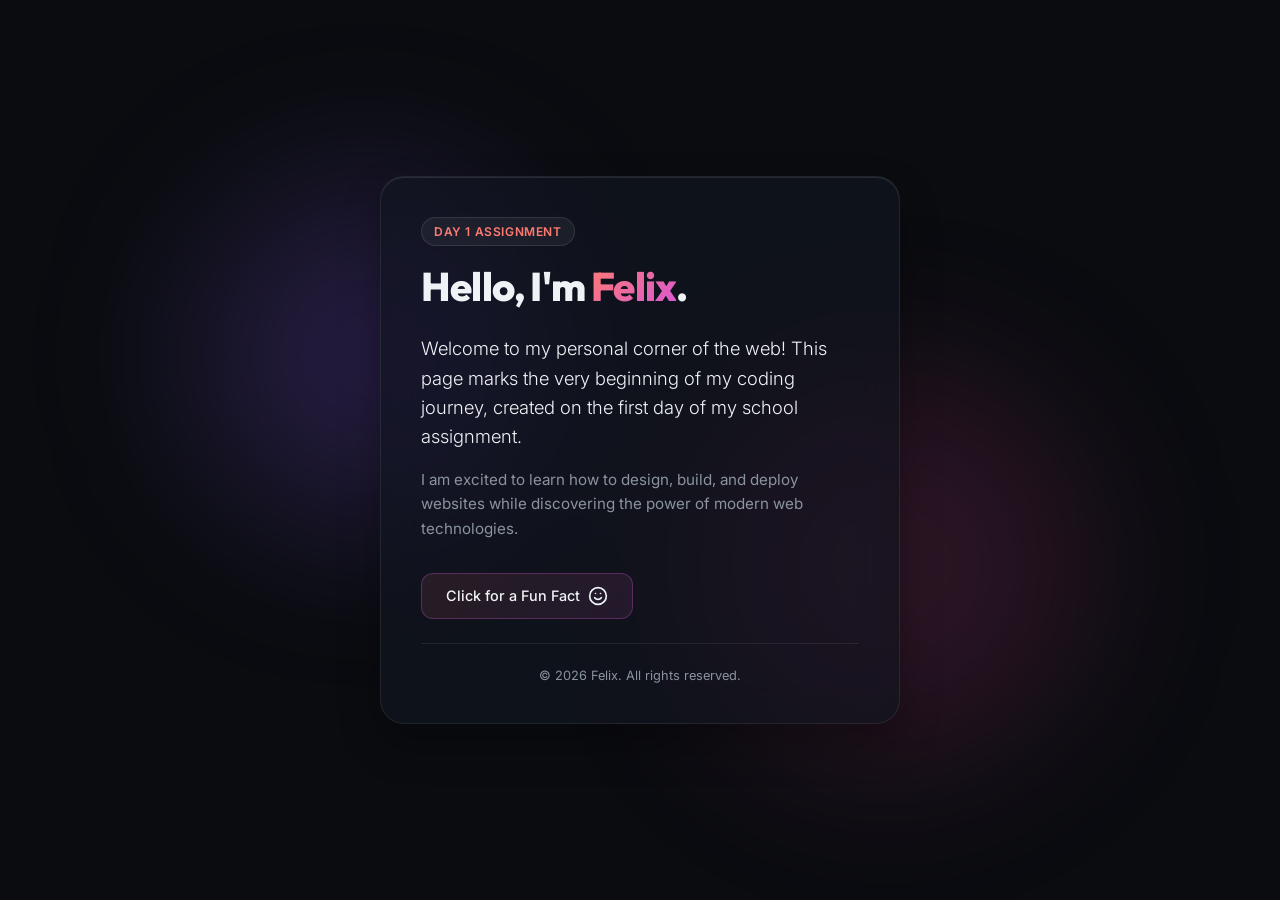
==== index.html @ c04a14b4 "Initial commit: Hello, I'm Felix website" ====
<!DOCTYPE html>
<html lang="en">
<head>
    <meta charset="UTF-8">
    <meta name="viewport" content="width=device-width, initial-scale=1.0">
    <title>Hello | Felix</title>
    <!-- Google Fonts -->
    <link rel="preconnect" href="https://fonts.googleapis.com">
    <link rel="preconnect" href="https://fonts.gstatic.com" crossorigin>
    <link href="https://fonts.googleapis.com/css2?family=Inter:wght@300;400;500;600&family=Outfit:wght@400;600;800&display=swap" rel="stylesheet">
    <link rel="stylesheet" href="index.css">
</head>
<body>
    <div class="background-animation">
        <div class="circle circle-1"></div>
        <div class="circle circle-2"></div>
    </div>
    
    <main class="container">
        <div class="card">
            <header class="card-header">
                <span class="badge">Day 1 Assignment</span>
                <h1 class="title">Hello, I'm <span class="gradient-text">Felix</span>.</h1>
            </header>
            
            <section class="card-body">
                <p class="intro-text">
                    Welcome to my personal corner of the web! This page marks the very beginning of my coding journey, created on the first day of my school assignment.
                </p>
                <p class="sub-text">
                    I am excited to learn how to design, build, and deploy websites while discovering the power of modern web technologies.
                </p>
            </section>
            
            <footer class="card-footer">
                <div class="interactive-area">
                    <button id="interactive-btn" class="btn">
                        <span>Click for a Fun Fact</span>
                        <svg xmlns="http://www.w3.org/2000/svg" width="20" height="20" viewBox="0 0 24 24" fill="none" stroke="currentColor" stroke-width="2" stroke-linecap="round" stroke-linejoin="round" class="feather feather-smile"><circle cx="12" cy="12" r="10"></circle><path d="M8 14s1.5 2 4 2 4-2 4-2"></path><line x1="9" y1="9" x2="9.01" y2="9"></line><line x1="15" y1="9" x2="15.01" y2="9"></line></svg>
                    </button>
                    <p id="fun-fact" class="fun-fact-text hidden">
                        💡 Fun Fact: This page was built using semantic HTML5, custom CSS gradients, and responsive glassmorphism styles!
                    </p>
                </div>
                
                <div class="divider"></div>
                <p class="copyright">&copy; 2026 Felix. All rights reserved.</p>
            </footer>
        </div>
    </main>

    <script>
        document.addEventListener('DOMContentLoaded', () => {
            const btn = document.getElementById('interactive-btn');
            const fact = document.getElementById('fun-fact');
            
            btn.addEventListener('click', () => {
                fact.classList.toggle('hidden');
                if (!fact.classList.contains('hidden')) {
                    fact.style.animation = 'fadeInUp 0.6s cubic-bezier(0.16, 1, 0.3, 1) forwards';
                    btn.querySelector('span').textContent = 'Hide Fun Fact';
                } else {
                    btn.querySelector('span').textContent = 'Click for a Fun Fact';
                }
            });
        });
    </script>
</body>
</html>
---- index.css ----
/* Design System Variables */
:root {
    --bg-dark: #0a0c10;
    --card-bg: rgba(18, 22, 30, 0.7);
    --card-border: rgba(255, 255, 255, 0.08);
    --text-primary: #f0f3f6;
    --text-secondary: #8b949e;
    
    /* Harmonious gradients & branding colors */
    --accent-start: #ff7b72;
    --accent-end: #d857d4;
    --glow-1: rgba(139, 92, 246, 0.2);
    --glow-2: rgba(236, 72, 153, 0.15);
    
    --font-heading: 'Outfit', sans-serif;
    --font-body: 'Inter', sans-serif;
}

/* Reset & Base Styles */
* {
    margin: 0;
    padding: 0;
    box-sizing: border-box;
}

body {
    background-color: var(--bg-dark);
    color: var(--text-primary);
    font-family: var(--font-body);
    min-height: 100vh;
    display: flex;
    justify-content: center;
    align-items: center;
    overflow: hidden;
    padding: 20px;
}

/* Glowing Background Circles */
.background-animation {
    position: fixed;
    top: 0;
    left: 0;
    width: 100%;
    height: 100%;
    z-index: 1;
    overflow: hidden;
    pointer-events: none;
}

.circle {
    position: absolute;
    border-radius: 50%;
    filter: blur(80px);
    mix-blend-mode: screen;
}

.circle-1 {
    width: 350px;
    height: 350px;
    background: var(--glow-1);
    top: 20%;
    left: 15%;
    animation: floatCircle1 20s infinite ease-in-out alternate;
}

.circle-2 {
    width: 400px;
    height: 400px;
    background: var(--glow-2);
    bottom: 15%;
    right: 15%;
    animation: floatCircle2 25s infinite ease-in-out alternate;
}

/* Animations */
@keyframes floatCircle1 {
    0% { transform: translate(0, 0) scale(1); }
    100% { transform: translate(60px, -40px) scale(1.1); }
}

@keyframes floatCircle2 {
    0% { transform: translate(0, 0) scale(1); }
    100% { transform: translate(-80px, 50px) scale(0.9); }
}

@keyframes fadeInUp {
    from {
        opacity: 0;
        transform: translateY(15px);
    }
    to {
        opacity: 1;
        transform: translateY(0);
    }
}

@keyframes glowPulse {
    0% {
        box-shadow: 0 0 0 0 rgba(216, 87, 212, 0.4);
    }
    70% {
        box-shadow: 0 0 0 10px rgba(216, 87, 212, 0);
    }
    100% {
        box-shadow: 0 0 0 0 rgba(216, 87, 212, 0);
    }
}

/* Glassmorphism Card Layout */
.container {
    z-index: 2;
    width: 100%;
    max-width: 520px;
    animation: fadeInUp 1s cubic-bezier(0.16, 1, 0.3, 1);
}

.card {
    background: var(--card-bg);
    backdrop-filter: blur(20px) saturate(160%);
    -webkit-backdrop-filter: blur(20px) saturate(160%);
    border: 1px solid var(--card-border);
    border-radius: 24px;
    padding: 40px;
    box-shadow: 0 20px 40px rgba(0, 0, 0, 0.3),
                inset 0 1px 0 rgba(255, 255, 255, 0.1);
    transition: transform 0.4s cubic-bezier(0.16, 1, 0.3, 1), box-shadow 0.4s cubic-bezier(0.16, 1, 0.3, 1);
}

.card:hover {
    transform: translateY(-4px);
    box-shadow: 0 25px 50px rgba(0, 0, 0, 0.4),
                inset 0 1px 0 rgba(255, 255, 255, 0.15);
}

/* Card Header */
.card-header {
    margin-bottom: 24px;
}

.badge {
    display: inline-block;
    padding: 6px 12px;
    background: rgba(255, 255, 255, 0.05);
    border: 1px solid rgba(255, 255, 255, 0.1);
    border-radius: 20px;
    font-size: 0.75rem;
    font-weight: 600;
    color: var(--accent-start);
    text-transform: uppercase;
    letter-spacing: 0.05em;
    margin-bottom: 16px;
}

.title {
    font-family: var(--font-heading);
    font-size: 2.5rem;
    font-weight: 800;
    line-height: 1.2;
    letter-spacing: -0.02em;
}

.gradient-text {
    background: linear-gradient(135deg, var(--accent-start), var(--accent-end));
    -webkit-background-clip: text;
    -webkit-text-fill-color: transparent;
    background-clip: text;
}

/* Card Body */
.card-body {
    margin-bottom: 32px;
}

.intro-text {
    font-size: 1.15rem;
    line-height: 1.6;
    color: var(--text-primary);
    margin-bottom: 16px;
    font-weight: 300;
}

.sub-text {
    font-size: 0.95rem;
    line-height: 1.6;
    color: var(--text-secondary);
}

/* Card Footer & Interactive Area */
.card-footer {
    display: flex;
    flex-direction: column;
    gap: 24px;
}

.interactive-area {
    display: flex;
    flex-direction: column;
    align-items: flex-start;
    gap: 16px;
}

.btn {
    display: inline-flex;
    align-items: center;
    gap: 8px;
    background: linear-gradient(135deg, rgba(255,123,114,0.1), rgba(216,87,210,0.1));
    border: 1px solid rgba(216, 87, 212, 0.3);
    color: var(--text-primary);
    padding: 12px 24px;
    border-radius: 12px;
    font-family: var(--font-body);
    font-size: 0.9rem;
    font-weight: 500;
    cursor: pointer;
    transition: all 0.3s cubic-bezier(0.16, 1, 0.3, 1);
    position: relative;
    overflow: hidden;
}

.btn:hover {
    background: linear-gradient(135deg, var(--accent-start), var(--accent-end));
    border-color: transparent;
    transform: scale(1.02);
    box-shadow: 0 4px 15px rgba(216, 87, 212, 0.3);
}

.btn svg {
    transition: transform 0.3s ease;
}

.btn:hover svg {
    transform: rotate(15deg) scale(1.1);
}

.fun-fact-text {
    font-size: 0.9rem;
    line-height: 1.5;
    color: var(--text-primary);
    background: rgba(255, 255, 255, 0.03);
    border-left: 3px solid var(--accent-end);
    padding: 12px 16px;
    border-radius: 4px 8px 8px 4px;
}

.hidden {
    display: none;
}

.divider {
    height: 1px;
    background: rgba(255, 255, 255, 0.08);
    width: 100%;
}

.copyright {
    font-size: 0.8rem;
    color: var(--text-secondary);
    text-align: center;
}

/* Responsive Design */
@media (max-width: 480px) {
    .card {
        padding: 24px;
        border-radius: 20px;
    }
    
    .title {
        font-size: 2rem;
    }
    
    .intro-text {
        font-size: 1rem;
    }
}
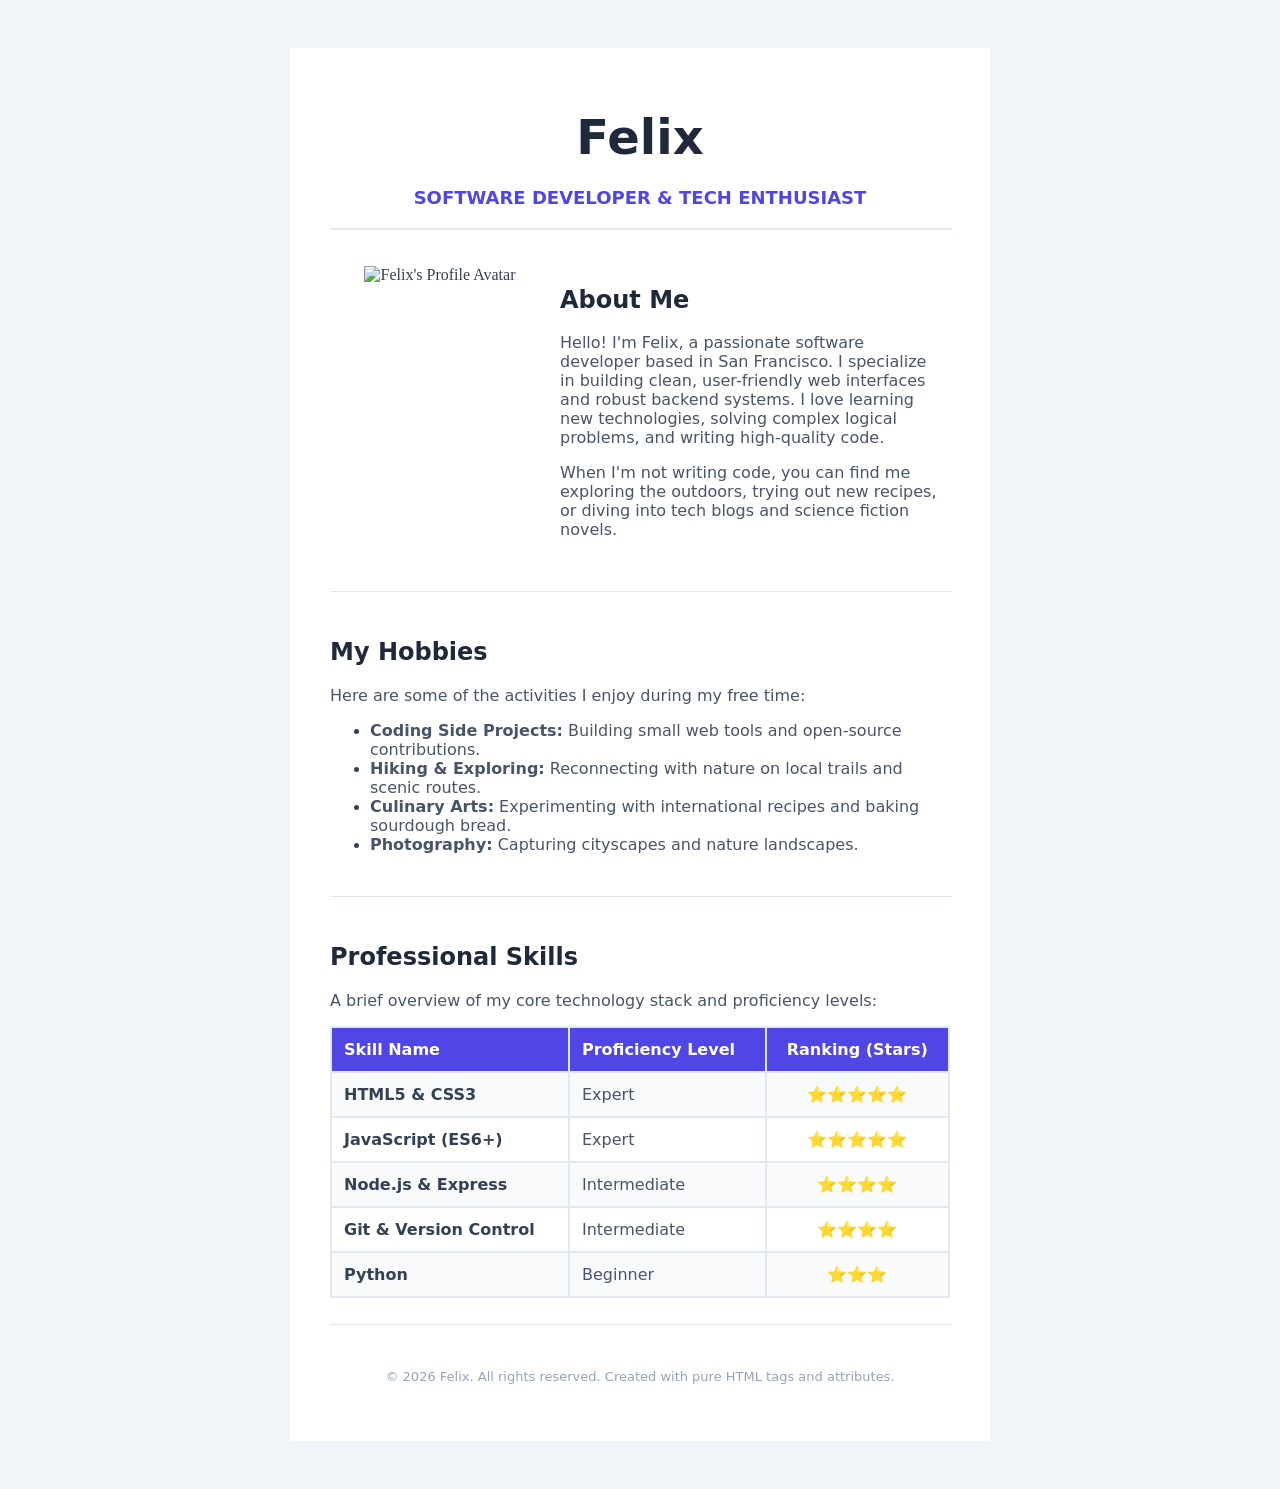
==== commit a72126a0: "a" ====
--- a/index.html
+++ b/index.html
@@ -3,67 +3,275 @@
 <head>
     <meta charset="UTF-8">
     <meta name="viewport" content="width=device-width, initial-scale=1.0">
-    <title>Hello | Felix</title>
-    <!-- Google Fonts -->
-    <link rel="preconnect" href="https://fonts.googleapis.com">
-    <link rel="preconnect" href="https://fonts.gstatic.com" crossorigin>
-    <link href="https://fonts.googleapis.com/css2?family=Inter:wght@300;400;500;600&family=Outfit:wght@400;600;800&display=swap" rel="stylesheet">
-    <link rel="stylesheet" href="index.css">
+    <title>Felix - Personal Profile</title>
+    <meta name="description" content="Personal profile webpage of Felix - Software Developer. Contains about me, hobbies, and technical skills list.">
 </head>
-<body>
-    <div class="background-animation">
-        <div class="circle circle-1"></div>
-        <div class="circle circle-2"></div>
-    </div>
-    
-    <main class="container">
-        <div class="card">
-            <header class="card-header">
-                <span class="badge">Day 1 Assignment</span>
-                <h1 class="title">Hello, I'm <span class="gradient-text">Felix</span>.</h1>
-            </header>
-            
-            <section class="card-body">
-                <p class="intro-text">
-                    Welcome to my personal corner of the web! This page marks the very beginning of my coding journey, created on the first day of my school assignment.
-                </p>
-                <p class="sub-text">
-                    I am excited to learn how to design, build, and deploy websites while discovering the power of modern web technologies.
-                </p>
-            </section>
-            
-            <footer class="card-footer">
-                <div class="interactive-area">
-                    <button id="interactive-btn" class="btn">
-                        <span>Click for a Fun Fact</span>
-                        <svg xmlns="http://www.w3.org/2000/svg" width="20" height="20" viewBox="0 0 24 24" fill="none" stroke="currentColor" stroke-width="2" stroke-linecap="round" stroke-linejoin="round" class="feather feather-smile"><circle cx="12" cy="12" r="10"></circle><path d="M8 14s1.5 2 4 2 4-2 4-2"></path><line x1="9" y1="9" x2="9.01" y2="9"></line><line x1="15" y1="9" x2="15.01" y2="9"></line></svg>
-                    </button>
-                    <p id="fun-fact" class="fun-fact-text hidden">
-                        💡 Fun Fact: This page was built using semantic HTML5, custom CSS gradients, and responsive glassmorphism styles!
-                    </p>
-                </div>
-                
-                <div class="divider"></div>
-                <p class="copyright">&copy; 2026 Felix. All rights reserved.</p>
-            </footer>
-        </div>
-    </main>
-
-    <script>
-        document.addEventListener('DOMContentLoaded', () => {
-            const btn = document.getElementById('interactive-btn');
-            const fact = document.getElementById('fun-fact');
-            
-            btn.addEventListener('click', () => {
-                fact.classList.toggle('hidden');
-                if (!fact.classList.contains('hidden')) {
-                    fact.style.animation = 'fadeInUp 0.6s cubic-bezier(0.16, 1, 0.3, 1) forwards';
-                    btn.querySelector('span').textContent = 'Hide Fun Fact';
-                } else {
-                    btn.querySelector('span').textContent = 'Click for a Fun Fact';
-                }
-            });
-        });
-    </script>
+<body bgcolor="#f1f5f9" text="#334155" link="#4f46e5" alink="#6366f1" vlink="#4f46e5">
+
+    <!-- Wrapper Table to create page padding and background -->
+    <table width="100%" border="0" cellpadding="40" cellspacing="0">
+        <tr>
+            <td align="center" valign="top">
+
+                <!-- Main Card Container -->
+                <table width="700" bgcolor="#ffffff" border="0" cellpadding="40" cellspacing="0">
+                    <tr>
+                        <td>
+
+                            <!-- Header Section (Name & Title) -->
+                            <table width="100%" border="0" cellpadding="0" cellspacing="0">
+                                <tr>
+                                    <td align="center">
+                                        <h1>
+                                            <font face="system-ui, -apple-system, sans-serif" color="#1e293b" size="7">
+                                                Felix
+                                            </font>
+                                        </h1>
+                                        <h3>
+                                            <font face="system-ui, -apple-system, sans-serif" color="#4f46e5" size="4">
+                                                SOFTWARE DEVELOPER &amp; TECH ENTHUSIAST
+                                            </font>
+                                        </h3>
+                                        <hr width="100%" size="2" color="#e2e8f0">
+                                        <br>
+                                    </td>
+                                </tr>
+                            </table>
+
+                            <!-- About Me & Photo Section -->
+                            <table width="100%" border="0" cellpadding="10" cellspacing="0">
+                                <tr>
+                                    <!-- Profile Image Column -->
+                                    <td width="200" align="center" valign="top">
+                                        <img src="public/images/profile.svg" alt="Felix's Profile Avatar" width="180" height="180" border="0">
+                                    </td>
+                                    
+                                    <!-- Text Column -->
+                                    <td valign="top">
+                                        <h2>
+                                            <font face="system-ui, -apple-system, sans-serif" color="#1e293b" size="5">
+                                                About Me
+                                            </font>
+                                        </h2>
+                                        <p>
+                                            <font face="system-ui, -apple-system, sans-serif" color="#475569" size="3">
+                                                Hello! I'm Felix, a passionate software developer based in San Francisco. I specialize in building clean, user-friendly web interfaces and robust backend systems. I love learning new technologies, solving complex logical problems, and writing high-quality code.
+                                            </font>
+                                        </p>
+                                        <p>
+                                            <font face="system-ui, -apple-system, sans-serif" color="#475569" size="3">
+                                                When I'm not writing code, you can find me exploring the outdoors, trying out new recipes, or diving into tech blogs and science fiction novels.
+                                            </font>
+                                        </p>
+                                    </td>
+                                </tr>
+                            </table>
+                            
+                            <br>
+                            <hr width="100%" size="1" color="#e2e8f0">
+                            <br>
+
+                            <!-- Hobbies Section -->
+                            <table width="100%" border="0" cellpadding="0" cellspacing="0">
+                                <tr>
+                                    <td>
+                                        <h2>
+                                            <font face="system-ui, -apple-system, sans-serif" color="#1e293b" size="5">
+                                                My Hobbies
+                                            </font>
+                                        </h2>
+                                        <p>
+                                            <font face="system-ui, -apple-system, sans-serif" color="#475569" size="3">
+                                                Here are some of the activities I enjoy during my free time:
+                                            </font>
+                                        </p>
+                                        <ul>
+                                            <li>
+                                                <font face="system-ui, -apple-system, sans-serif" color="#475569" size="3">
+                                                    <b>Coding Side Projects:</b> Building small web tools and open-source contributions.
+                                                </font>
+                                            </li>
+                                            <li>
+                                                <font face="system-ui, -apple-system, sans-serif" color="#475569" size="3">
+                                                    <b>Hiking &amp; Exploring:</b> Reconnecting with nature on local trails and scenic routes.
+                                                </font>
+                                            </li>
+                                            <li>
+                                                <font face="system-ui, -apple-system, sans-serif" color="#475569" size="3">
+                                                    <b>Culinary Arts:</b> Experimenting with international recipes and baking sourdough bread.
+                                                </font>
+                                            </li>
+                                            <li>
+                                                <font face="system-ui, -apple-system, sans-serif" color="#475569" size="3">
+                                                    <b>Photography:</b> Capturing cityscapes and nature landscapes.
+                                                </font>
+                                            </li>
+                                        </ul>
+                                    </td>
+                                </tr>
+                            </table>
+
+                            <br>
+                            <hr width="100%" size="1" color="#e2e8f0">
+                            <br>
+
+                            <!-- Skills Section -->
+                            <table width="100%" border="0" cellpadding="0" cellspacing="0">
+                                <tr>
+                                    <td>
+                                        <h2>
+                                            <font face="system-ui, -apple-system, sans-serif" color="#1e293b" size="5">
+                                                Professional Skills
+                                            </font>
+                                        </h2>
+                                        <p>
+                                            <font face="system-ui, -apple-system, sans-serif" color="#475569" size="3">
+                                                A brief overview of my core technology stack and proficiency levels:
+                                            </font>
+                                        </p>
+                                        
+                                        <!-- Skills Table -->
+                                        <table width="100%" border="1" bordercolor="#e2e8f0" cellpadding="12" cellspacing="0">
+                                            <thead>
+                                                <tr bgcolor="#4f46e5">
+                                                    <th align="left">
+                                                        <font face="system-ui, -apple-system, sans-serif" color="#ffffff" size="3">
+                                                            Skill Name
+                                                        </font>
+                                                    </th>
+                                                    <th align="left">
+                                                        <font face="system-ui, -apple-system, sans-serif" color="#ffffff" size="3">
+                                                            Proficiency Level
+                                                        </font>
+                                                    </th>
+                                                    <th align="center">
+                                                        <font face="system-ui, -apple-system, sans-serif" color="#ffffff" size="3">
+                                                            Ranking (Stars)
+                                                        </font>
+                                                    </th>
+                                                </tr>
+                                            </thead>
+                                            <tbody>
+                                                <!-- Row 1 -->
+                                                <tr bgcolor="#f8fafc">
+                                                    <td>
+                                                        <font face="system-ui, -apple-system, sans-serif" color="#334155" size="3">
+                                                            <b>HTML5 &amp; CSS3</b>
+                                                        </font>
+                                                    </td>
+                                                    <td>
+                                                        <font face="system-ui, -apple-system, sans-serif" color="#475569" size="3">
+                                                            Expert
+                                                        </font>
+                                                    </td>
+                                                    <td align="center">
+                                                        <font face="system-ui, -apple-system, sans-serif" color="#eab308" size="3">
+                                                            ⭐⭐⭐⭐⭐
+                                                        </font>
+                                                    </td>
+                                                </tr>
+                                                <!-- Row 2 -->
+                                                <tr>
+                                                    <td>
+                                                        <font face="system-ui, -apple-system, sans-serif" color="#334155" size="3">
+                                                            <b>JavaScript (ES6+)</b>
+                                                        </font>
+                                                    </td>
+                                                    <td>
+                                                        <font face="system-ui, -apple-system, sans-serif" color="#475569" size="3">
+                                                            Expert
+                                                        </font>
+                                                    </td>
+                                                    <td align="center">
+                                                        <font face="system-ui, -apple-system, sans-serif" color="#eab308" size="3">
+                                                            ⭐⭐⭐⭐⭐
+                                                        </font>
+                                                    </td>
+                                                </tr>
+                                                <!-- Row 3 -->
+                                                <tr bgcolor="#f8fafc">
+                                                    <td>
+                                                        <font face="system-ui, -apple-system, sans-serif" color="#334155" size="3">
+                                                            <b>Node.js &amp; Express</b>
+                                                        </font>
+                                                    </td>
+                                                    <td>
+                                                        <font face="system-ui, -apple-system, sans-serif" color="#475569" size="3">
+                                                            Intermediate
+                                                        </font>
+                                                    </td>
+                                                    <td align="center">
+                                                        <font face="system-ui, -apple-system, sans-serif" color="#eab308" size="3">
+                                                            ⭐⭐⭐⭐
+                                                        </font>
+                                                    </td>
+                                                </tr>
+                                                <!-- Row 4 -->
+                                                <tr>
+                                                    <td>
+                                                        <font face="system-ui, -apple-system, sans-serif" color="#334155" size="3">
+                                                            <b>Git &amp; Version Control</b>
+                                                        </font>
+                                                    </td>
+                                                    <td>
+                                                        <font face="system-ui, -apple-system, sans-serif" color="#475569" size="3">
+                                                            Intermediate
+                                                        </font>
+                                                    </td>
+                                                    <td align="center">
+                                                        <font face="system-ui, -apple-system, sans-serif" color="#eab308" size="3">
+                                                            ⭐⭐⭐⭐
+                                                        </font>
+                                                    </td>
+                                                </tr>
+                                                <!-- Row 5 -->
+                                                <tr bgcolor="#f8fafc">
+                                                    <td>
+                                                        <font face="system-ui, -apple-system, sans-serif" color="#334155" size="3">
+                                                            <b>Python</b>
+                                                        </font>
+                                                    </td>
+                                                    <td>
+                                                        <font face="system-ui, -apple-system, sans-serif" color="#475569" size="3">
+                                                            Beginner
+                                                        </font>
+                                                    </td>
+                                                    <td align="center">
+                                                        <font face="system-ui, -apple-system, sans-serif" color="#eab308" size="3">
+                                                            ⭐⭐⭐
+                                                        </font>
+                                                    </td>
+                                                </tr>
+                                            </tbody>
+                                        </table>
+                                    </td>
+                                </tr>
+                            </table>
+
+                            <br>
+                            <hr width="100%" size="1" color="#e2e8f0">
+                            <br>
+
+                            <!-- Footer Section -->
+                            <table width="100%" border="0" cellpadding="0" cellspacing="0">
+                                <tr>
+                                    <td align="center">
+                                        <p>
+                                            <font face="system-ui, -apple-system, sans-serif" color="#94a3b8" size="2">
+                                                &copy; 2026 Felix. All rights reserved. Created with pure HTML tags and attributes.
+                                            </font>
+                                        </p>
+                                    </td>
+                                </tr>
+                            </table>
+
+                        </td>
+                    </tr>
+                </table>
+
+            </td>
+        </tr>
+    </table>
+
 </body>
-</html>
+</html>
